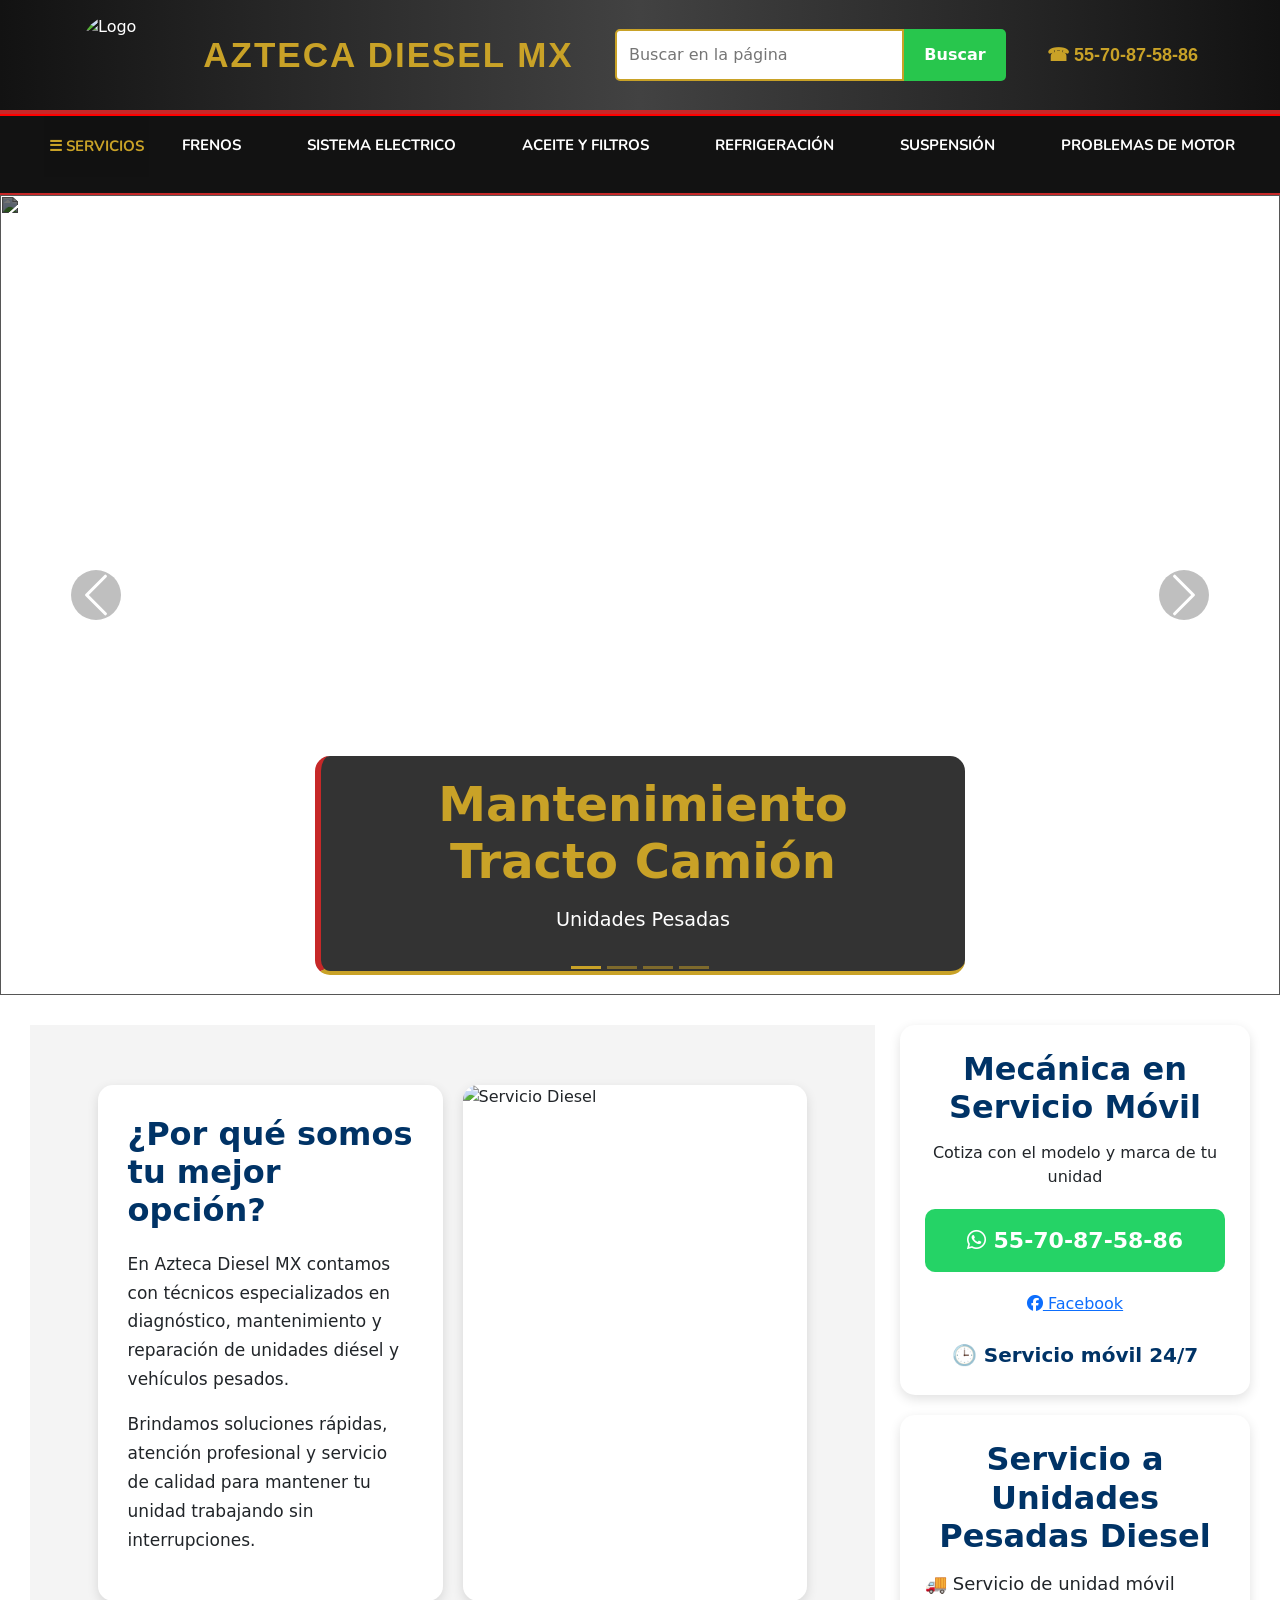
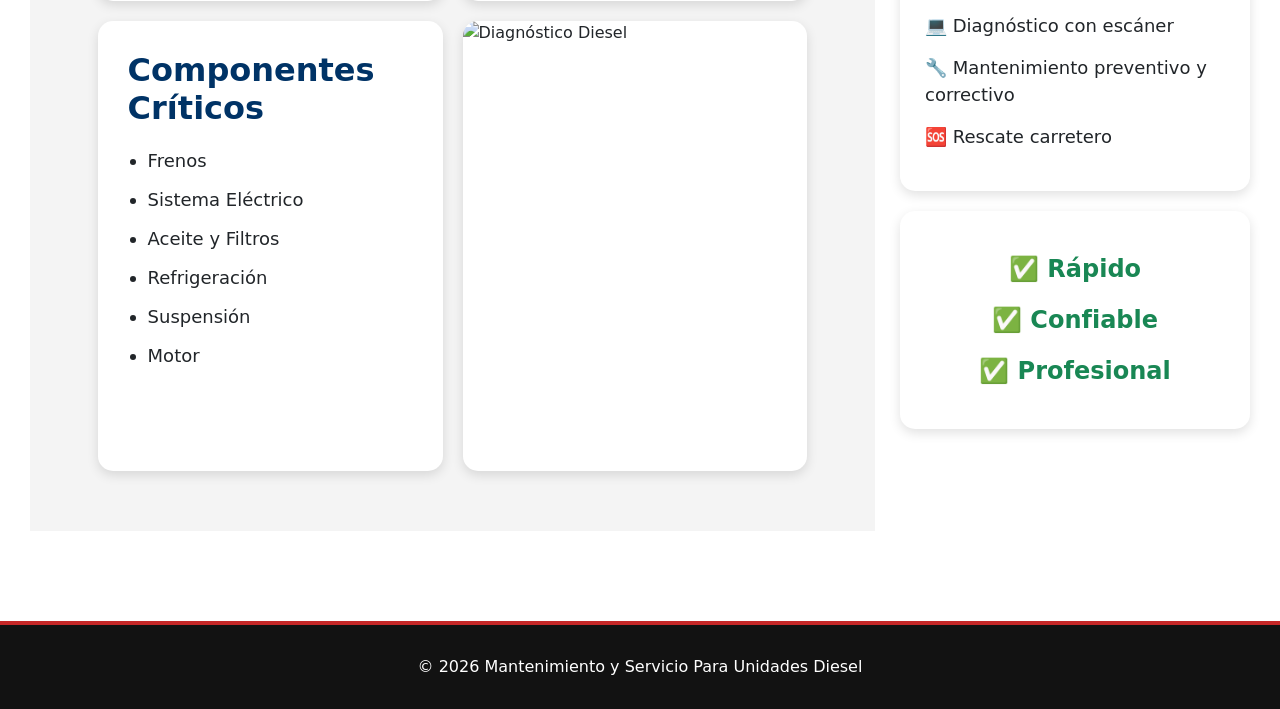
==== index.html @ 26b406de "Update index.html" ====
<!DOCTYPE html>
<html lang="es">
<head>
    <meta charset="UTF-8">
    <meta name="viewport" content="width=device-width, initial-scale=1.0">
    <title>Mantenimiento y Servicio Para Unidades Disel</title>

    <link rel="stylesheet" href="style.css">
    <link rel="preconnect" href="https://fonts.googleapis.com">
    <link rel="preconnect" href="https://fonts.gstatic.com" crossorigin>
    <link href="https://fonts.googleapis.com/css2?family=Google+Sans+Flex:opsz,wght@8..144,100..1000&display=swap" rel="stylesheet">
    <link rel="preconnect" href="https://fonts.googleapis.com">
    
    <link rel="preconnect" href="https://fonts.googleapis.com">
    <link rel="preconnect" href="https://fonts.gstatic.com" crossorigin>
    <link href="https://fonts.googleapis.com/css2?family=Cabin:wght@400;500;600;700&display=swap" rel="stylesheet">


<link rel="stylesheet" href="https://cdnjs.cloudflare.com/ajax/libs/font-awesome/6.5.1/css/all.min.css">
<link rel="preconnect" href="https://fonts.gstatic.com" crossorigin>
<link href="https://fonts.googleapis.com/css2?family=Nunito:wght@200;300;400;600;700;800&display=swap" rel="stylesheet">
<link rel="stylesheet" href="https://cdnjs.cloudflare.com/ajax/libs/font-awesome/6.5.1/css/all.min.css"> 
<link href="https://cdn.jsdelivr.net/npm/bootstrap@5.3.3/dist/css/bootstrap.min.css"
          rel="stylesheet">
</head>
<script src="https://cdn.jsdelivr.net/npm/bootstrap@5.3.3/dist/js/bootstrap.bundle.min.js"></script>
<body>

    <!-- Encabezado -->
    <header class="top-bar">
        <div class="container">
             
            <img src="Imagenes/logo.png" alt="Logo" class="logo-img">  
            <div class="logo">
                <div>
                Azteca Diesel MX  
                </div>

            </div>

            <div class="search-container">
                <input type="text" id="buscar" placeholder="Buscar en la página">
                <button onclick="buscarContenido()">Buscar</button>
            </div>

            <div class="phone">
                ☎ 55-70-87-58-86
            </div>

        </div>
    </header>

    <!-- Menú -->
    <nav class="menu">

        <ul>
            <div class="menu-toggle" onclick="toggleMenu()">
                 ☰ SERVICIOS
            </div>
            <li><a href="frenos.html">Frenos</a></li>
            <li><a href="electrico.html">Sistema Electrico</a></li>
            <li><a href="aceite.html">Aceite y filtros</a></li>
            <li><a href="refrigeracion.html">Refrigeración</a></li>
            <li><a href="suspension.html">Suspensión</a></li>
            <li><a href="motor.html">Problemas de Motor</a></li>
        </ul>
    </nav>
    
      <!--Barra lateral-->
<div id="menuLateral" class="menu-lateral">

    <button class="submenu-btn">🔧 SERVICIOS</button>
    <div class="submenu">
        <a href="#">Cambio de bujías</a>
        <a href="#">Calibración de llantas</a>
        <a href="#">Escaneo y borrado de testigos</a>
        <a href="#">Filtro de aceite</a>
        <a href="#">Lavado y calibración del cuerpo de aceleración</a>
        <a href="#">Filtro de gasolina</a>
        <a href="#">Cambio de aceite de calidad</a>
    </div>

    <button class="submenu-btn">🛠 PREVENTIVO</button>
    <div class="submenu">
        <a href="#">Cambio de aceite y filtros</a>
        <a href="#">Revisión completa 360°</a>
        <a href="#">Niveles de fluidos</a>
        <a href="#">Engrasado de camión</a>
    </div>

  <button class="submenu-btn">🚚 CORRECTIVO</button>

<div class="submenu">

    <a href="#">Cambio de balatas</a>
    <a href="#">Cambio de amortiguadores</a>
    <a href="#">Fugas de aire</a>
    <a href="#">Diagnósticos</a>
    <a href="#">Suspensión</a>
    <a href="#">Problemas de motor</a>

    <button class="subsubmenu-btn">
        ⚙ CAMBIO DE COMPONENTES ▼
    </button>

    <div class="subsubmenu">

        <a href="#">Sensores</a>
        <a href="#">Bandas</a>
        <a href="#">Alternador</a>
        <a href="#">Baterías</a>
        <a href="#">Válvulas</a>
        <a href="#">Pase de corriente</a>
        <a href="#">Cambio de masas</a>
        <a href="#">Cambio de valeros</a>
        <a href="#">Poleas</a>

    </div>

</div>


    <button class="submenu-btn">🔍 INSPECCIONES</button>
    <div class="submenu">
        <a href="#">Inspección de clutch</a>
        <a href="#">Inspección de aire acondicionado</a>
        <a href="#">Fugas de anticongelante</a>
        <a href="#">Fugas de aceite</a>
        <a href="#">Bombas y poleas</a>
        <a href="#">Soportes de motor</a>
        <a href="#">Suspensión</a>
        <a href="#">Batería</a>
        <a href="#">Sensores</a>
        <a href="#">Alternador</a>
        <a href="#">Balatas y discos</a>
    </div>

</div>
    <!-- Banner Slider -->

<section class="hero-slider">

    <div id="bannerSlider" class="carousel slide carousel-fade" data-bs-ride="carousel">

        <!-- Indicadores -->
        <div class="carousel-indicators">

            <button type="button" data-bs-target="#bannerSlider"
                    data-bs-slide-to="0" class="active"></button>

            <button type="button" data-bs-target="#bannerSlider"
                    data-bs-slide-to="1"></button>

            <button type="button" data-bs-target="#bannerSlider"
                    data-bs-slide-to="2"></button>

            <button type="button" data-bs-target="#bannerSlider"
                    data-bs-slide-to="3"></button>

        </div>

        <div class="carousel-inner">

             <div class="carousel-item active">

                <img src="Imagenes/logo2.jpeg" class="banner-img">


                <div class="carousel-caption hero-content">

                    <h1>Mantenimiento Tracto Camión</h1>

                    <p>
                       Unidades Pesadas
                    </p>

                </div>

            </div>

            <!-- Imagen 1 -->

            <div class="carousel-item ">

                <img src="Imagenes/junta.jpeg" class="banner-img">

                <div class="carousel-caption hero-content">

                    <h1>Mantenimiento Diesel Profesional</h1>

                    <p>
                        Especialistas en tractocamiones y unidades de carga pesada.
                    </p>

                </div>

            </div>

            <!-- Imagen 2 -->

            <div class="carousel-item">

                <img src="Imagenes/marcas.jpeg" class="banner-img">

                <div class="carousel-caption hero-content">

                    <h1>Nuestros Servicios</h1>

                    <p>
                        Ayuda a cliente.
                    </p>

                </div>

            </div>

            <!-- Imagen 3 -->

            <div class="carousel-item">

                <img src="Imagenes/deslizante3.jpeg" class="banner-img">

                <div class="carousel-caption hero-content">

                    <h1>Servicio en Campo</h1>

                    <p>
                        Atención rápida donde se encuentre tu unidad.
                    </p>

                </div>

            </div>

        </div>

        <!-- Flecha Izquierda -->

        <button class="carousel-control-prev"
                type="button"
                data-bs-target="#bannerSlider"
                data-bs-slide="prev">

            <span class="carousel-control-prev-icon"></span>

        </button>

        <!-- Flecha Derecha -->

        <button class="carousel-control-next"
                type="button"
                data-bs-target="#bannerSlider"
                data-bs-slide="next">

            <span class="carousel-control-next-icon"></span>

        </button>

    </div>

</section>



    <!-- Información Principal -->
<section class="main-content">

    <!-- Contenido principal -->
    <section class="info-section">

        <div class="info-grid">

            <div class="info-card">

                <h2>¿Por qué somos tu mejor opción?</h2>

                <p>
                    En Azteca Diesel MX contamos con técnicos especializados
                    en diagnóstico, mantenimiento y reparación de unidades
                    diésel y vehículos pesados.
                </p>

                <p>
                    Brindamos soluciones rápidas, atención profesional y
                    servicio de calidad para mantener tu unidad trabajando
                    sin interrupciones.
                </p>

            </div>

            <div class="info-card image-card">

                <img src="Imagenes/taller-movil.jpg"
                     alt="Servicio Diesel">

            </div>

            <div class="info-card">

                <h2>Componentes Críticos</h2>

                <ul>
                    <li>Frenos</li>
                    <li>Sistema Eléctrico</li>
                    <li>Aceite y Filtros</li>
                    <li>Refrigeración</li>
                    <li>Suspensión</li>
                    <li>Motor</li>
                </ul>

            </div>

            <div class="info-card image-card">

                <img src="Imagenes/diagnostico.jpg"
                     alt="Diagnóstico Diesel">

            </div>

        </div>

    </section>

    <!-- Barra lateral -->
    <aside class="sidebar-home">

        <div class="contacto-box">

            <h2>Mecánica en Servicio Móvil</h2>

            <p>Cotiza con el modelo y marca de tu unidad</p>

            <a href="https://wa.me/525570875886" class="btn-whatsapp" target="_blank">
                    <i class="fab fa-whatsapp"></i>
                    55-70-87-58-86

            </a>

            <div class="redes-sociales">
                <a href="https://www.facebook.com/profile.php?id=61580782916960" target="_blank">
                    <i class="fab fa-facebook"></i> Facebook <br><br>
                </a>
            </div>
            
            <div class="servicio24">
                🕒 Servicio móvil 24/7
            </div>

        </div>

        <div class="servicios-box">

            <h2>Servicio a Unidades Pesadas Diesel</h2>

            <ul>
                <li>🚚 Servicio de unidad móvil</li>
                <li>💻 Diagnóstico con escáner</li>
                <li>🔧 Mantenimiento preventivo y correctivo</li>
                <li>🆘 Rescate carretero</li>
            </ul>

        </div>

        <div class="ventajas-box">

            <p>✅ Rápido</p>
            <p>✅ Confiable</p>
            <p>✅ Profesional</p>

        </div>

    </aside>

</section>



   

    <footer>
        © 2026 Mantenimiento y Servicio Para Unidades Diesel
    </footer>
<!--Menu lateral-->
    <script>
const botones = document.querySelectorAll(".submenu-btn");

botones.forEach(boton => {
    boton.addEventListener("click", () => {
        const submenu = boton.nextElementSibling;

        if(submenu.style.display === "block"){
            submenu.style.display = "none";
        }else{
            submenu.style.display = "block";
        }
    });
});
</script>

<script>
function toggleMenu() {
    document.getElementById("menuLateral").classList.toggle("activo");
}
</script>

<script>

document.querySelectorAll('.subsubmenu-btn').forEach(btn => {

    btn.addEventListener('click', () => {

        btn.nextElementSibling.classList.toggle('activo');

    });

});

</script>
    
<!--Boton de busqueda-->
<script>
function buscarContenido() {
    let texto = document.getElementById("buscar").value.toLowerCase().trim();

    if (texto === "") return;

    let elementos = document.querySelectorAll(
        "h1, h2, h3, h4, h5, h6, p, span, li, a"
    );

    // Quitar resaltados anteriores
    elementos.forEach(el => {
        el.classList.remove("resultado-busqueda");
    });

    let encontrado = false;

    elementos.forEach(el => {
        if (!encontrado &&
            el.textContent.toLowerCase().includes(texto)) {

            el.classList.add("resultado-busqueda");

            el.scrollIntoView({
                behavior: "smooth",
                block: "center"
            });

            encontrado = true;
        }
    });

    if (!encontrado) {
        alert("No se encontraron resultados.");
    }
}
</script>
</body>
</html>
---- style.css ----
*{
    margin:0;
    padding:0;
    box-sizing:border-box;
}

body{
    background:#f4f4f4;
}

/* HEADER */

.top-bar{
    background:linear-gradient(
        90deg,
        #121212,
        #424242,
        #121212
    );

    color:white;
    padding:15px 0;
    border-bottom:4px solid #C62828;
}

.top-bar .container{
    width:90%;
    margin:auto;
    display:flex;
    justify-content:space-between;
    align-items:center;


}


.logo{
    display: flex;
    align-items: center;
    
    font-family: 'Google Sans Flex', sans-serif;
    font-size:35px;
    font-weight:bold;
    color:#C9A227;
    text-transform:uppercase;
    letter-spacing:2px;
}

.logo-img{
    width: 80px;
    height: 80px;
    border-radius: 40%;
    transition: transform 0.8s ease;

}
.logo-img:hover{
    transform: rotate(360deg);
}


.search-container{
    display:flex;
    width:35%;
}

.resultado-busqueda{
    background-color: yellow !important;
    padding: 2px;
    border-radius: 3px;
}


.search-container input{
    flex:1;
    padding:12px;
    border:2px solid #C9A227;
    border-radius:5px 0 0 5px;
    outline:none;
}

.search-container button{
    padding:12px 20px;
    border:none;
    background:#28c64d;
    color:white;
    cursor:pointer;
    font-weight:bold;
    border-radius:0 5px 5px 0;
    transition:.3s;
}

.search-container button:hover{
    background:#1B5E20;
}

.phone{
    font-weight:bold;
    color:#C9A227;

    font-family: 'Google Sans Flex', sans-serif;
    font-size:18px;
}
.btn-facebook{
    background-color: #1877F2;
    color: white;
    text-decoration: none;
    padding: 10px 20px;
    border-radius: 5px;
    font-weight: bold;
}

.btn-facebook:hover{
    background-color: #166FE5;
}

.redes-sociales{
    display: flex;
    justify-content: center;
    margin-top: 20px;
}

/* MENÚ */

.menu{
    background:#121212;
    border-top:2px solid #ff0000;
    border-bottom:2px solid #C62828;

    font-family: 'Nunito', sans-serif;
    font-size: 15px;
    font-weight: bold;
}

.menu ul{
    display:flex;
    justify-content:center;
    list-style:none;
}

.menu li{
    margin:0 15px;
}

.menu a{
    color:white;
    text-decoration:none;
    display:block;
    padding:18px;
    font-weight:bold;
    text-transform:uppercase;
    transition:.3s;
}

.menu a:hover{
    background:#C62828;
    color:white;
}



/* BANNER */

.hero{
    height:600px;

    background:
    linear-gradient(
        rgba(0,0,0,.70),
        rgba(0,0,0,.70)
    ),
    url('Imagenes/deslizante2.jpeg');

    background-size:cover;
    background-position:center;

    display:flex;
    align-items:center;
}

/* ==========================
   BANNER SLIDER
========================== */

.hero-slider{
    position:relative;
}

.banner-img{
    width:100%;
    height:600px;
    object-fit:cover;
    filter:brightness(45%);
}

.hero-content{

    background:rgba(0,0,0,.80);

    border-left:6px solid #C62828;
    border-bottom:4px solid #C9A227;

    padding:35px;

    border-radius:15px;

    max-width:650px;

    margin:auto;
}

.hero-content h1{
    color:#C9A227;
    font-size:3rem;
    font-weight:bold;
}

.hero-content p{
    color:white;
    font-size:1.2rem;
    margin-top:15px;
}

.carousel-caption{
    bottom:20%;
}

.carousel-control-prev-icon,
.carousel-control-next-icon{

    background-color:rgba(0,0,0,.5);

    padding:25px;

    border-radius:50%;
}

.carousel-indicators button{
    background-color:#C9A227 !important;
}

@media(max-width:768px){

    .banner-img{
        height:400px;
    }

    .hero-content{
        padding:20px;
    }

    .hero-content h1{
        font-size:2rem;
    }

    .hero-content p{
        font-size:1rem;
    }

}

.carousel-item img{
    height:800px;
    object-fit:cover;
}
/* SECCIONES */

.categories,
.products{
    width:90%;
    margin:60px auto;
}

.categories h2,
.products h2{
    text-align:center;
    margin-bottom:40px;
    color:#C62828;
    font-size:2.2rem;
    text-transform:uppercase;
    letter-spacing:2px;
}

.cards{
    display:flex;
    gap:25px;
    justify-content:center;
    flex-wrap:wrap;
}

.card{
    background:white;
    width:300px;

    border-radius:15px;

    overflow:hidden;

    border-top:5px solid #C62828;

    box-shadow:0 5px 20px rgba(0,0,0,.20);

    text-align:center;

    transition:.3s;
}

.card:hover{
    transform:translateY(-10px);
    border-top:5px solid #1B5E20;
}

.card img{
    width:100%;
    height:220px;
    object-fit:cover;
}

.card h3{
    margin:20px 0;
    color:#C62828;
    font-weight:bold;
}

.card p{
    color:#424242;
    font-size:18px;
    font-weight:bold;
    padding:0 15px;
}

.card button{
    margin:20px;
    padding:12px 25px;
    border:none;
    background:#C62828;
    color:white;
    font-weight:bold;
    border-radius:5px;
    cursor:pointer;
    transition:.3s;
}

.card button:hover{
    background:#1B5E20;
}

/* FOOTER */

footer{
    background:#121212;
    color:white;
    text-align:center;
    padding:30px;
    margin-top:60px;
    border-top:4px solid #C62828;
}

/* RESPONSIVE */

@media(max-width:768px){

    .top-bar .container{
        flex-direction:column;
        gap:15px;
    }

    .search-container{
        width:100%;
    }

    .menu ul{
        flex-direction:column;
        text-align:center;
    }

    .hero{
        height:400px;
    }

    .hero-content{
        margin:20px;
        padding:25px;
    }

    .hero-content h1{
        font-size:2rem;
    }

    .card{
        width:100%;
    }
}
/* NUEVA SECCIÓN */

.info-section{
    padding: 60px 8%;
    background: #f4f4f4;
}

.info-grid{
    display: grid;
    grid-template-columns: 1fr 1fr;
    gap: 25px;
}

.info-card{
    background: #fff;
    border-radius: 15px;
    padding: 30px;
    min-height: 320px;
    box-shadow: 0 4px 12px rgba(0,0,0,.12);
}

.info-card h2{
    color: #003366;
    margin-bottom: 20px;
    font-weight: bold;
}

.info-card p{
    font-size: 17px;
    line-height: 1.7;
}

.info-card ul{
    padding-left: 20px;
}

.info-card li{
    font-size: 18px;
    margin-bottom: 12px;
}

.image-card{
    padding: 0;
    overflow: hidden;
}

.image-card img{
    width: 100%;
    height: 100%;
    object-fit: cover;
    display: block;
}

@media(max-width:768px){

    .info-grid{
        grid-template-columns: 1fr;
    }

}
.sidebar-home{
    width:350px;
    flex-shrink:0;
}

.contacto-box,
.servicios-box,
.ventajas-box{
    background: #fff;
    border-radius: 15px;
    padding: 25px;
    margin-bottom: 20px;
    box-shadow: 0 4px 10px rgba(0,0,0,.15);
}

.contacto-box h2,
.servicios-box h2{
    color: #002f6c;
    text-align: center;
    font-weight: bold;
    margin-bottom: 15px;
}

.contacto-box p{
    text-align: center;
}

.btn-whatsapp{
    display: block;
    background: #25D366;
    color: white;
    text-decoration: none;
    text-align: center;
    font-size: 24px;
    font-weight: bold;
    padding: 15px;
    border-radius: 10px;
    margin: 20px 0;
}

.btn-whatsapp:hover{
    background: #1ebd5a;
    color: white;
}

.servicio24{
    text-align: center;
    font-size: 20px;
    font-weight: bold;
    color: #002f6c;
}

.servicios-box ul{
    list-style: none;
    padding: 0;
}

.servicios-box li{
    margin-bottom: 15px;
    font-size: 18px;
}

.ventajas-box{
    text-align: center;
}

.ventajas-box p{
    font-size: 24px;
    font-weight: bold;
    color: #198754;
    margin: 15px 0;
}
/* CONTENEDOR GENERAL */

.main-content{
    display:grid;
    grid-template-columns: 1fr 350px;
    gap:25px;
    padding:30px;
}

.info-section{
    width:100%;
}

.sidebar-home{
    width:100%;
}

/* INFORMACIÓN */

.info-section{
    flex:3;
}

.info-grid{
    display:grid;
    grid-template-columns:repeat(2,1fr);
    gap:20px;
}

/* BARRA LATERAL */

.sidebar-home{
    flex:1;
    min-width:320px;
}

/* CAJAS */

.contacto-box,
.servicios-box,
.ventajas-box{
    background:#fff;
    border-radius:15px;
    padding:25px;
    margin-bottom:20px;
    box-shadow:0 4px 12px rgba(0,0,0,.12);
}

.contacto-box h2,
.servicios-box h2{
    text-align:center;
    color:#003366;
    font-weight:bold;
}

.contacto-box p{
    text-align:center;
}

/* BOTÓN WHATSAPP */

.btn-whatsapp{
    display:block;
    background:#25D366;
    color:white;
    text-decoration:none;
    text-align:center;
    padding:15px;
    margin:20px 0;
    border-radius:10px;
    font-size:22px;
    font-weight:bold;
}

.btn-whatsapp:hover{
    color:white;
}

.servicio24{
    text-align:center;
    font-weight:bold;
    color:#003366;
}

/* LISTA */

.servicios-box ul{
    list-style:none;
    padding:0;
}

.servicios-box li{
    margin-bottom:15px;
}

/* VENTAJAS */

.ventajas-box{
    text-align:center;
}

.ventajas-box p{
    color:#198754;
    font-size:24px;
    font-weight:bold;
}

/* RESPONSIVE */

@media(max-width:992px){

    .main-content{
        flex-direction:column;
    }

    .info-grid{
        grid-template-columns:1fr;
    }

    .sidebar-home{
        width:100%;
    }

}
.info-card{
    min-height:450px;
}
.menu-toggle{
    display: inline-block;
    background: #111;
    color: #C9A227;
    font-size: 15px;
    font-weight: bold;
    padding: 19px 5px;
    cursor: pointer;
    transition: 0.3s;
    margin: 0px;
}

.menu-lateral{
    
    position: fixed;
    top: 200px; /* ajusta según la altura de tu encabezado */
    left: -850px; /* oculto fuera de pantalla */

    width: 80%;
    max-width: 800px;
    height: 35vh;

    background: #111;
    border-radius: 0 15px 15px 0;
    overflow-y: auto;
    overflow-x: hidden;
    box-shadow: 0 5px 15px rgba(0,0,0,.3);

    transition: left 0.4s ease;
    z-index: 9999;
    
}

.menu-lateral a{
   display:block; 
   color:white; 
   text-decoration:none; 
   padding:15px 25px; 
   border-bottom:1px 
   solid #333; 
   font-weight:bold;
}

.menu-lateral a:hover{
    background:#C9A227;
    color:#111;
}

.menu-lateral.activo{
    left: auto;
    
}

.submenu-btn{
    width: 100%;
    background: #111;
    color: white;
    border: none;
    padding: 15px;
    font-size: 20px;
    font-weight: bold;
    text-align: left;
    cursor: pointer;
    border-bottom: 1px solid #333;

    font-family: 'Cabin', sans-serif;
    font-size: 15px;
}

.submenu-btn:hover{
    background:#C9A227;
    color:#111;
}

.submenu{
    display:none;
    background:#222;
    font-family: 'Cabin', sans-serif;
    font-size: 15px;
}

.submenu a{
    display: block;
    padding: 12px 40px;
    color: white;
    text-decoration: none;
}
.subsubmenu-btn{
    width:100%;
    background:#222;
    color:#C9A227;
    border:none;
    padding:15px 25px;
    text-align:left;
    cursor:pointer;
    font-weight:bold;
    font-size:16px;
}

.subsubmenu-btn:hover{
    background:#333;
}
.submenu a:hover{
    background:#333;
    color:#C9A227;
}

.subsubmenu{
    display:none;
    background:#1a1a1a;
}

.subsubmenu a{
    padding-left:45px;
}
.subsubmenu.activo{
    display:block;
}
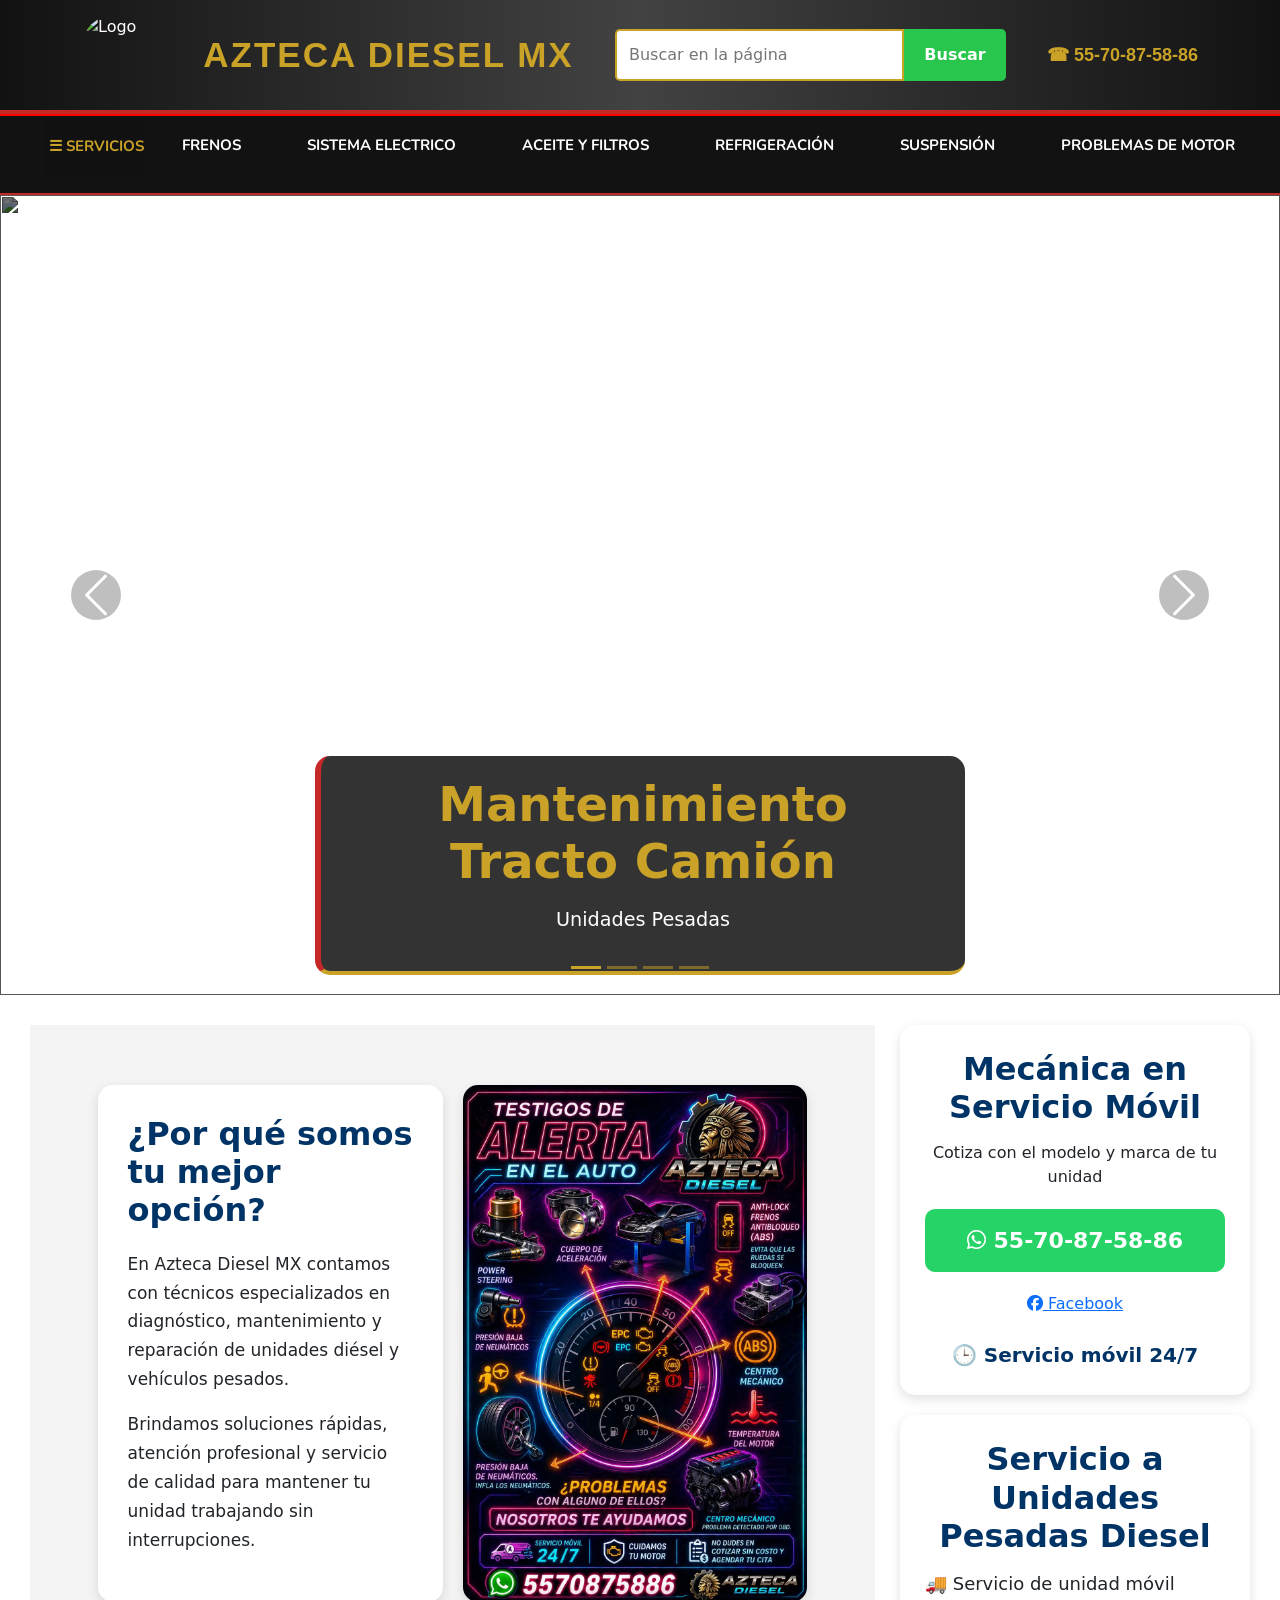
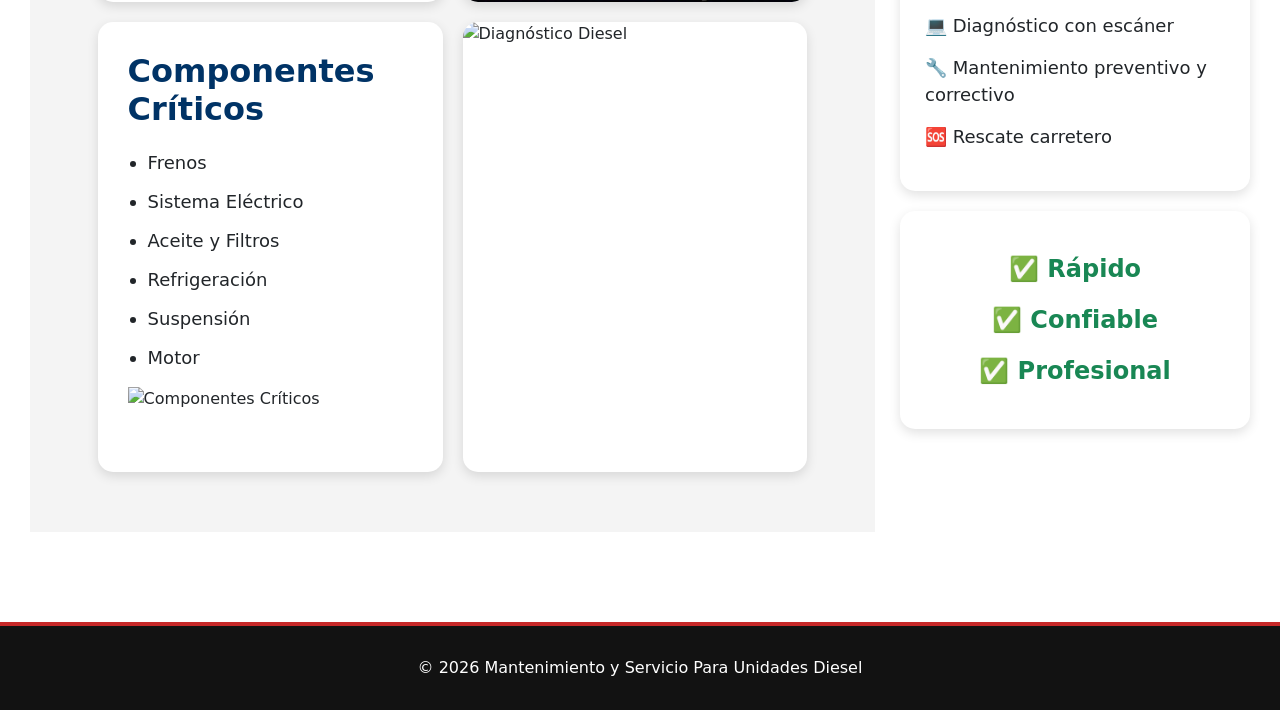
==== commit 74f680c5: "Update index.html" ====
--- a/index.html
+++ b/index.html
@@ -163,7 +163,7 @@
 
              <div class="carousel-item active">
 
-                <img src="Imagenes/logo2.jpeg" class="banner-img">
+                <img src="Imagenes/dez1.jpeg" class="banner-img">
 
 
                 <div class="carousel-caption hero-content">
@@ -207,7 +207,7 @@
                     <h1>Nuestros Servicios</h1>
 
                     <p>
-                        Ayuda a cliente.
+                        Ayuda al cliente.
                     </p>
 
                 </div>
@@ -290,7 +290,7 @@
 
             <div class="info-card image-card">
 
-                <img src="Imagenes/taller-movil.jpg"
+                <img src="Imagenes/cuadro1.jpeg"
                      alt="Servicio Diesel">
 
             </div>
@@ -307,12 +307,14 @@
                     <li>Suspensión</li>
                     <li>Motor</li>
                 </ul>
+                
+                <img src="imagenes/dez1.jpeg" alt="Componentes Críticos" class="card-img">
 
             </div>
 
             <div class="info-card image-card">
 
-                <img src="Imagenes/diagnostico.jpg"
+                <img src="Imagenes/log2.jpeg"
                      alt="Diagnóstico Diesel">
 
             </div>
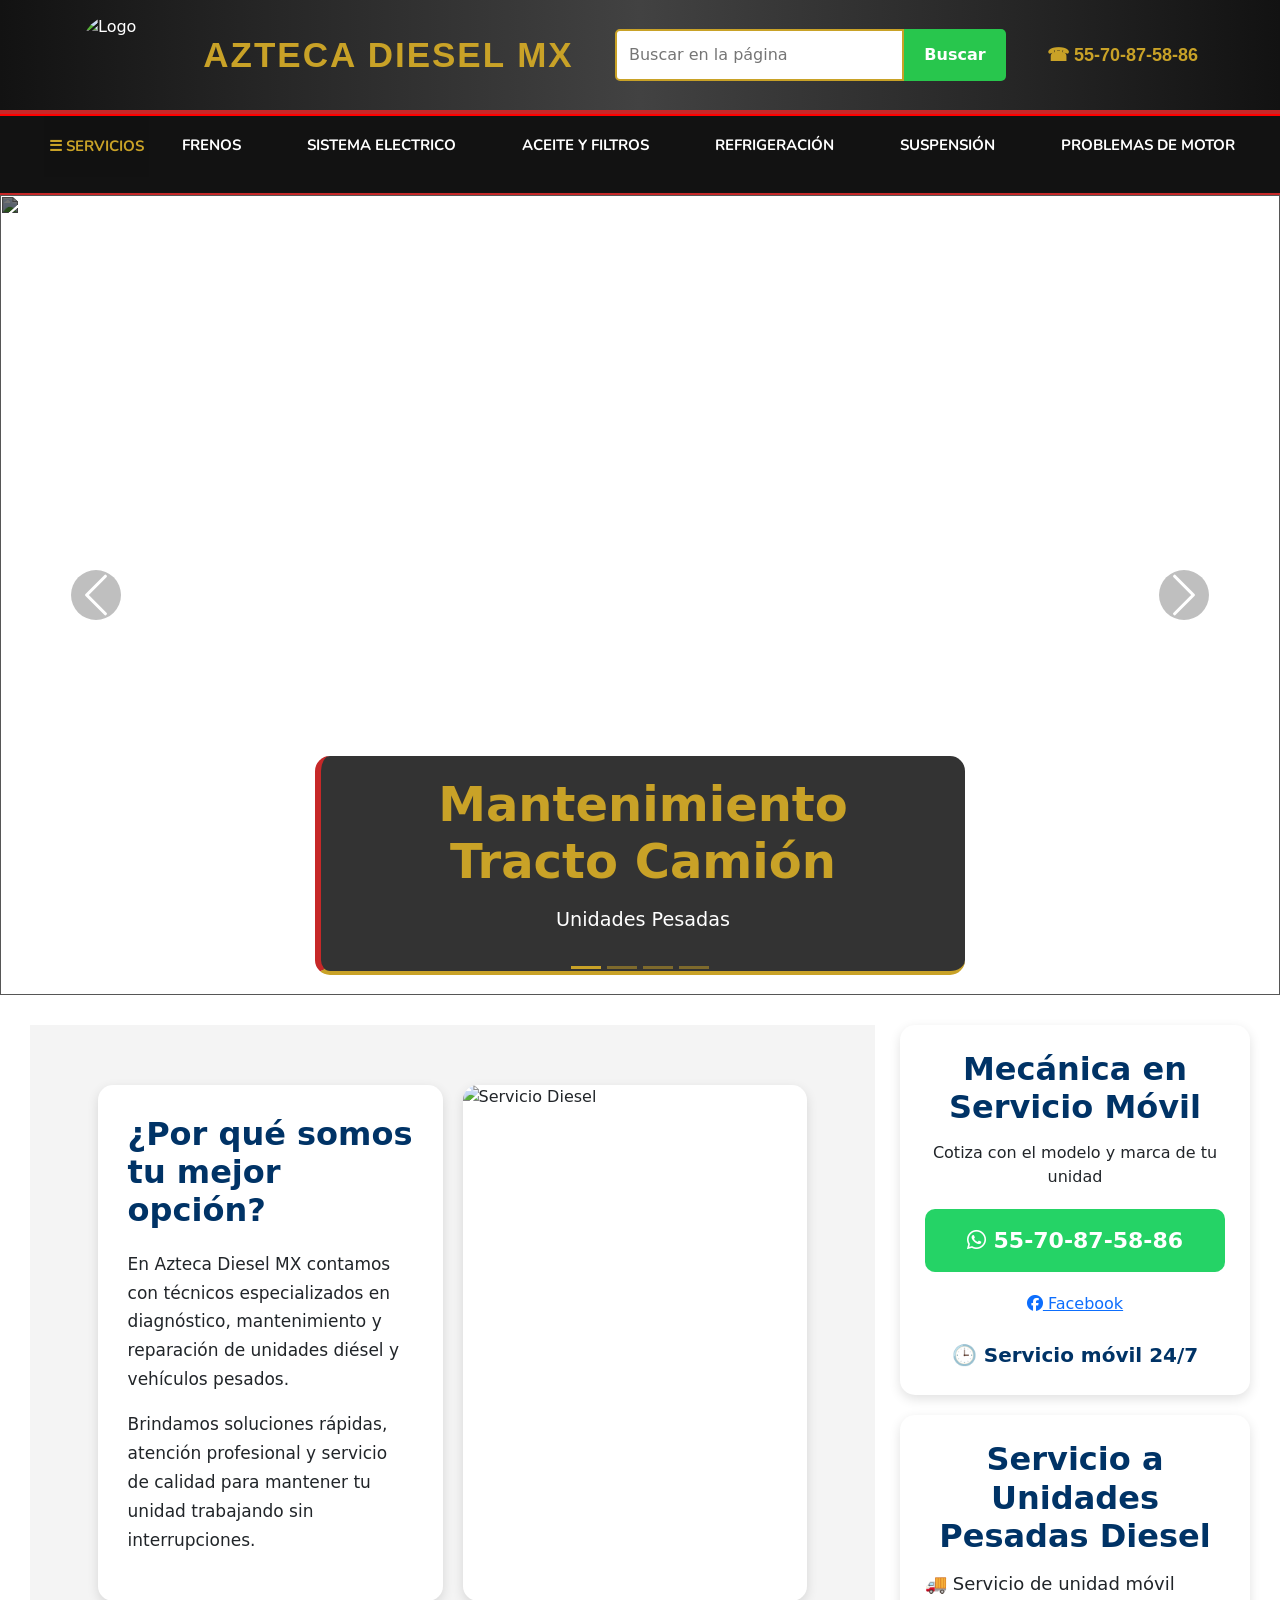
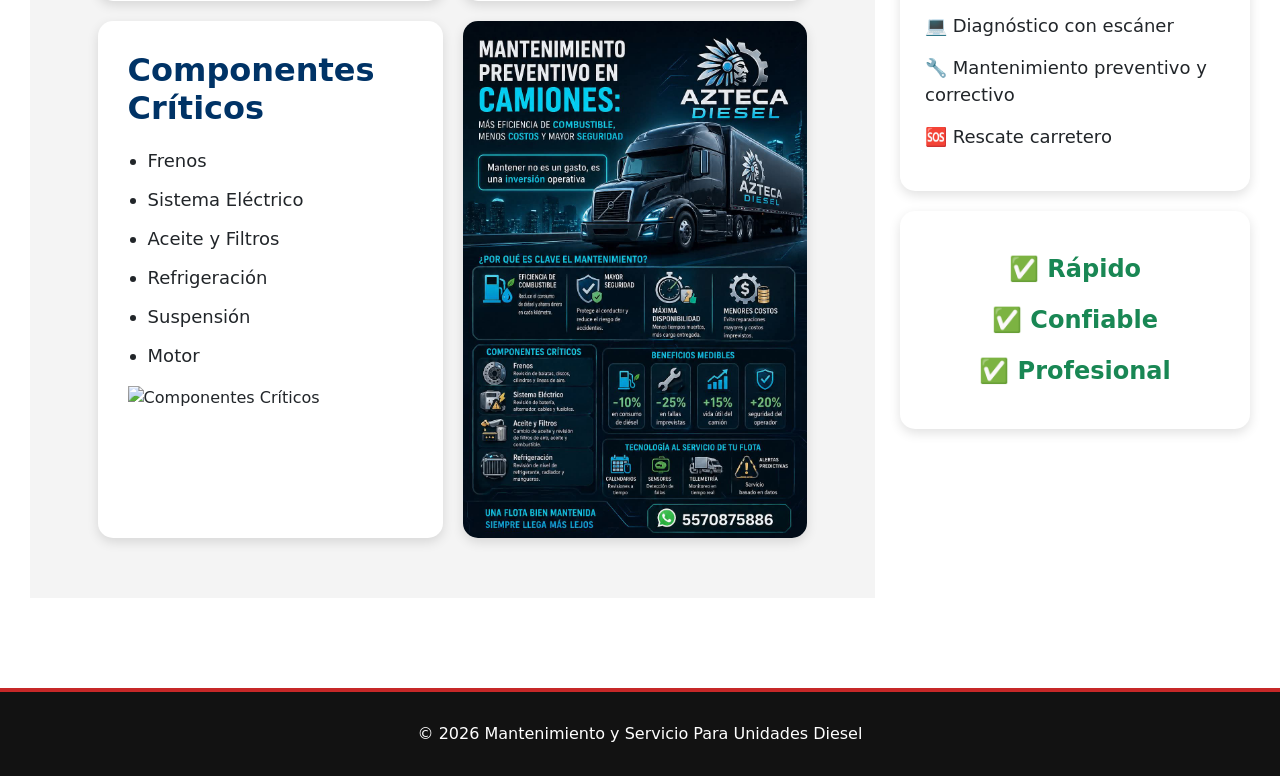
==== commit 1d302b30: "Update index.html" ====
--- a/index.html
+++ b/index.html
@@ -290,7 +290,7 @@
 
             <div class="info-card image-card">
 
-                <img src="Imagenes/cuadro1.jpeg"
+                <img src="Imagenes/log2.jpeg"
                      alt="Servicio Diesel">
 
             </div>
@@ -308,13 +308,13 @@
                     <li>Motor</li>
                 </ul>
                 
-                <img src="imagenes/dez1.jpeg" alt="Componentes Críticos" class="card-img">
+                <img src="Imagenes/deslizante4.jpeg" alt="Componentes Críticos" class="card-img">
 
             </div>
 
             <div class="info-card image-card">
 
-                <img src="Imagenes/log2.jpeg"
+                <img src="Imagenes/cuadro2.jpeg"
                      alt="Diagnóstico Diesel">
 
             </div>
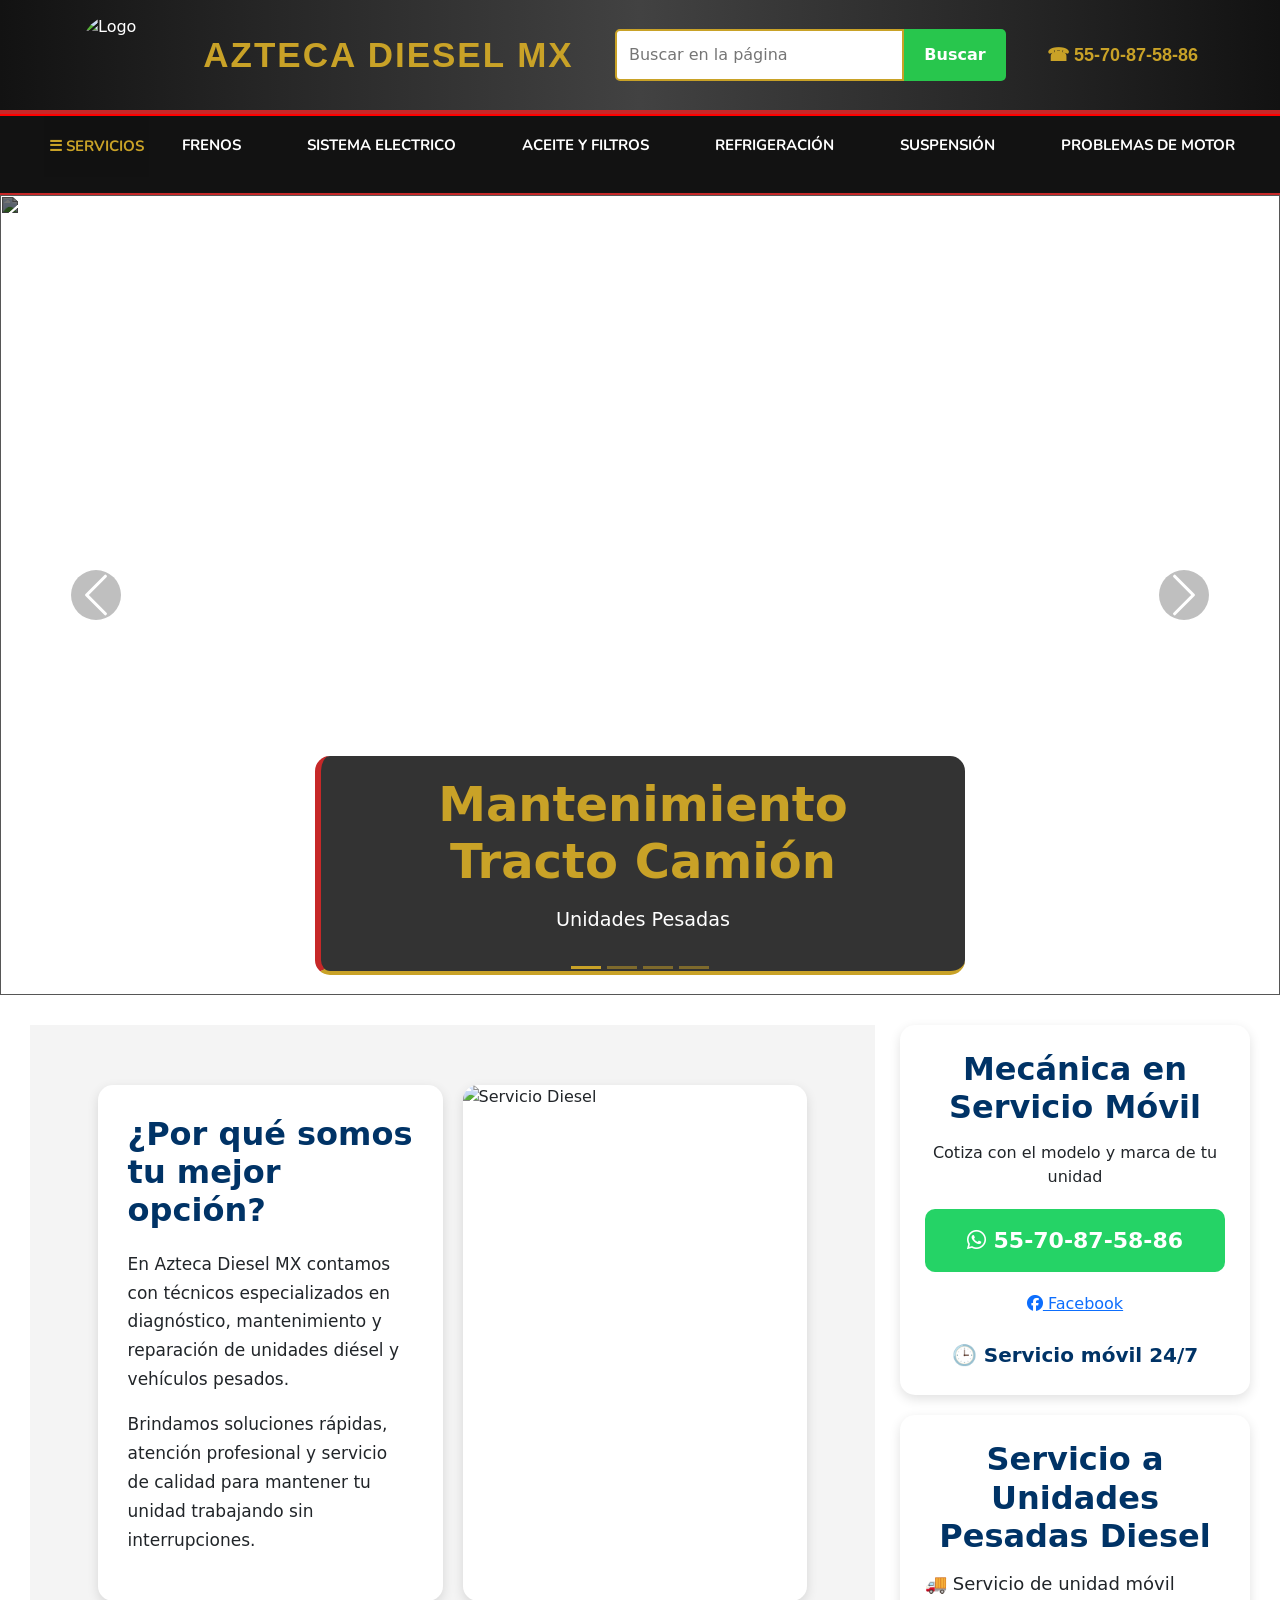
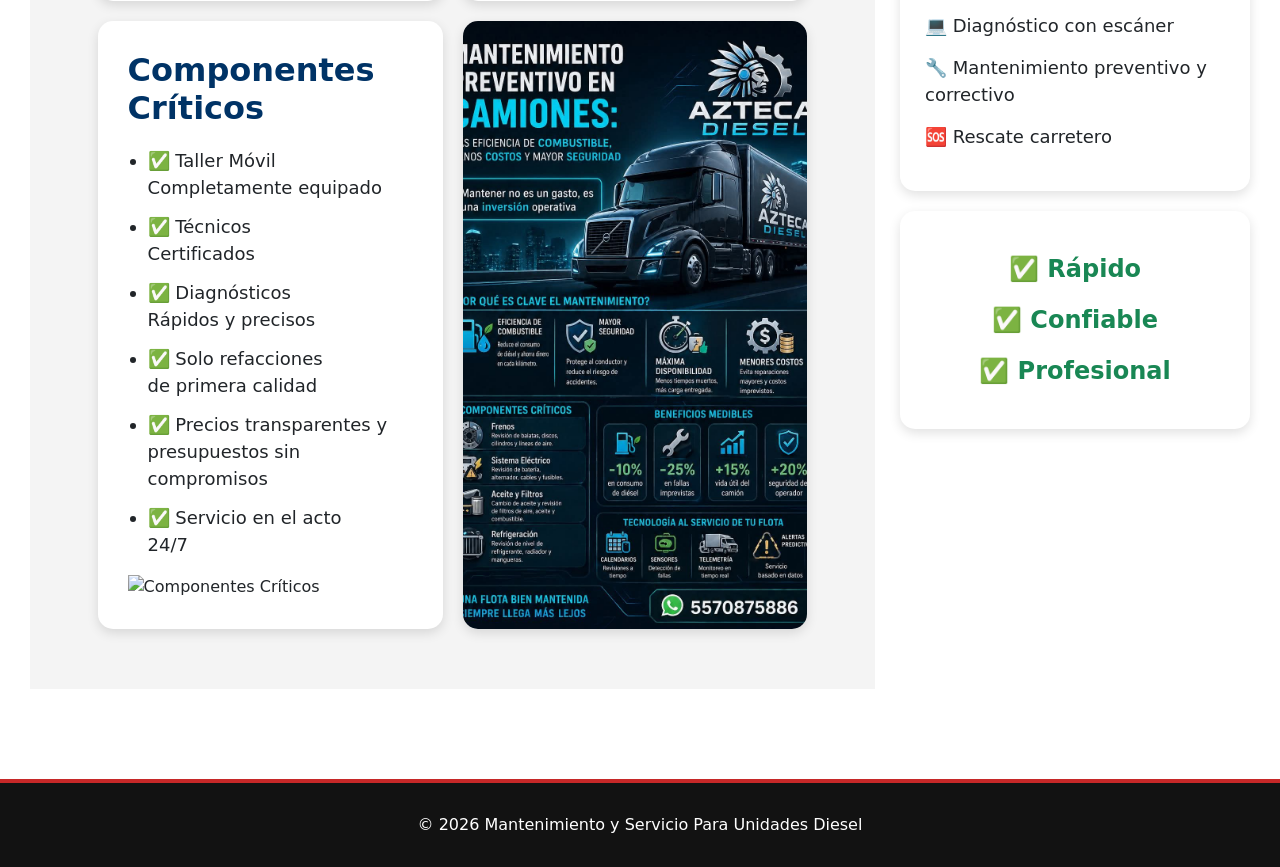
==== commit 2f9e5292: "Update index.html" ====
--- a/index.html
+++ b/index.html
@@ -300,12 +300,18 @@
                 <h2>Componentes Críticos</h2>
 
                 <ul>
-                    <li>Frenos</li>
-                    <li>Sistema Eléctrico</li>
-                    <li>Aceite y Filtros</li>
-                    <li>Refrigeración</li>
-                    <li>Suspensión</li>
-                    <li>Motor</li>
+                    <li>✅  Taller Móvil<br>
+                               Completamente equipado</li>
+                    <li>✅  Técnicos<br>
+                               Certificados</li>
+                    <li>✅  Diagnósticos<br>
+                               Rápidos y precisos</li>
+                    <li>✅  Solo refacciones<br>
+                               de primera calidad</li>
+                    <li>✅  Precios transparentes y<br>
+                               presupuestos sin compromisos</li>
+                    <li>✅  Servicio en el acto<br>
+                               24/7</li>
                 </ul>
                 
                 <img src="Imagenes/deslizante4.jpeg" alt="Componentes Críticos" class="card-img">
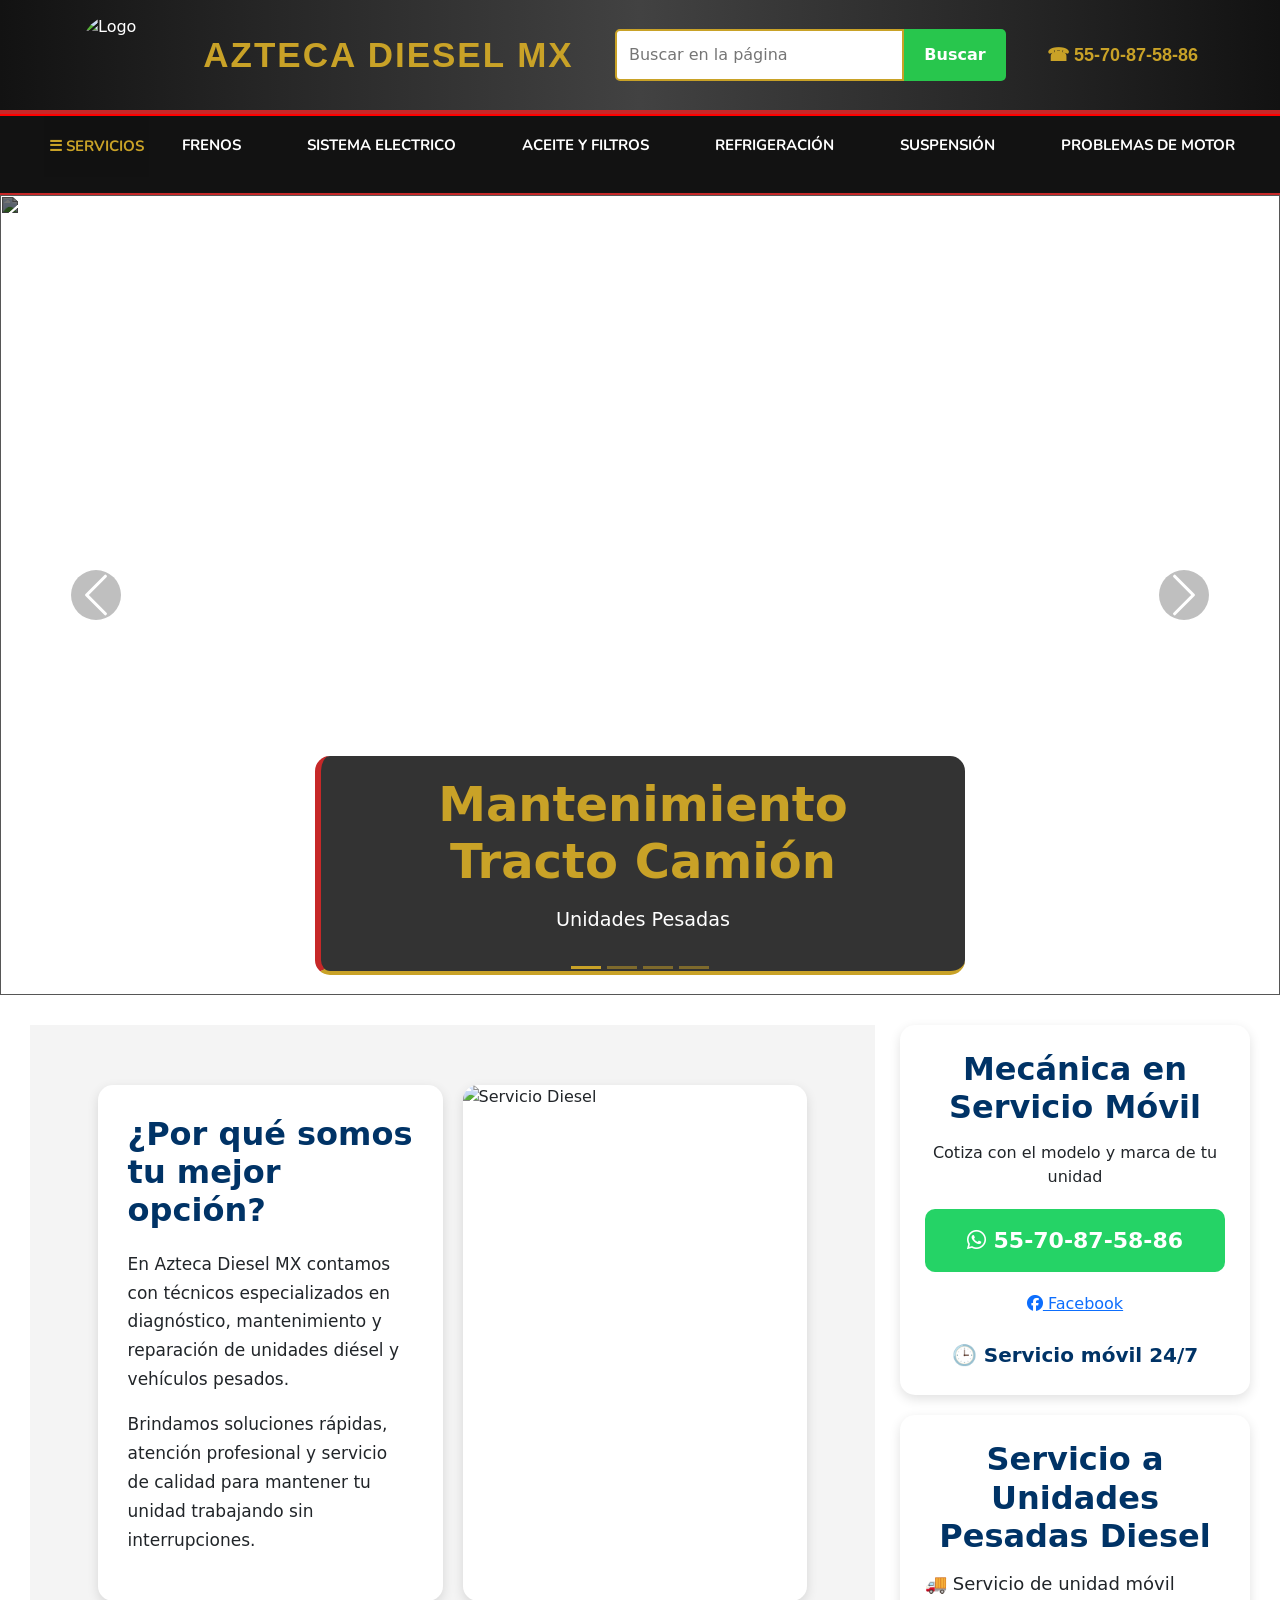
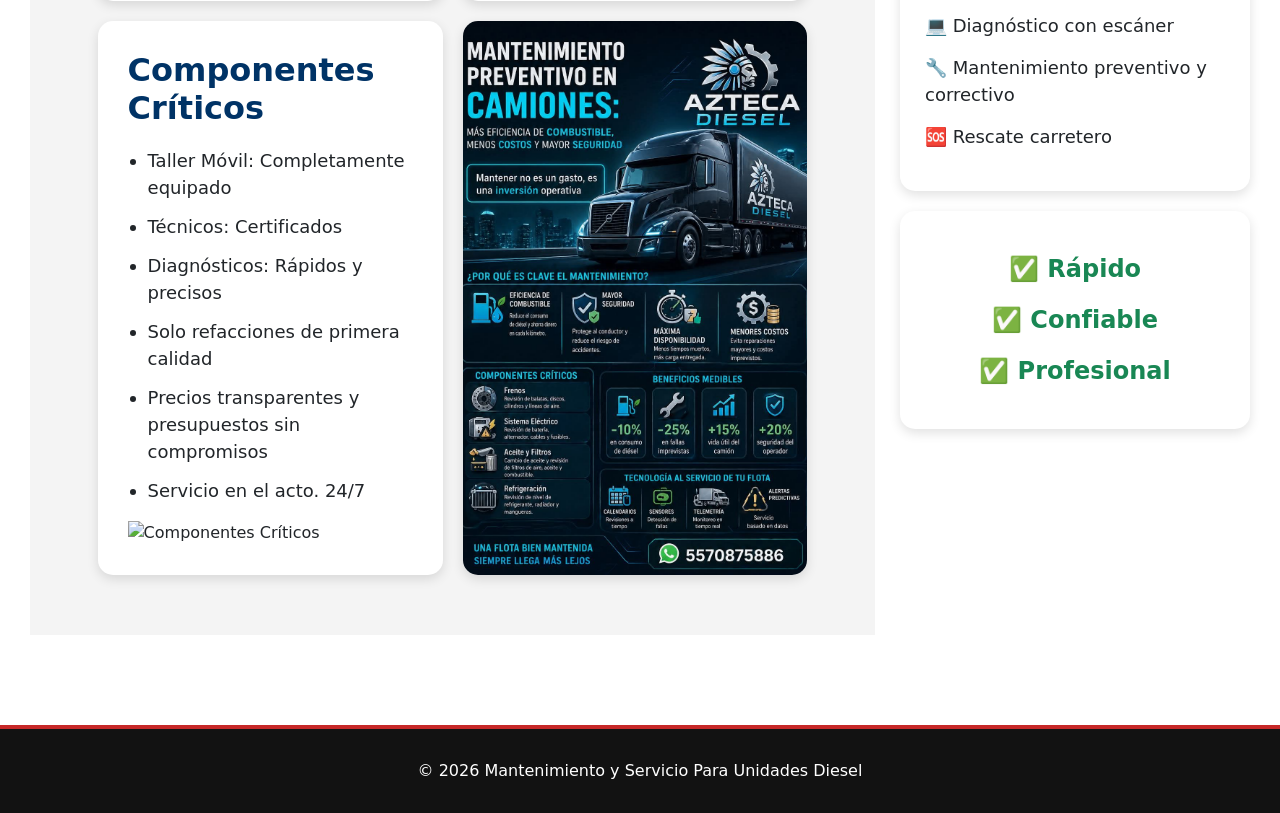
==== commit bc99bf72: "Update index.html" ====
--- a/index.html
+++ b/index.html
@@ -300,17 +300,17 @@
                 <h2>Componentes Críticos</h2>
 
                 <ul>
-                    <li>✅  Taller Móvil<br>
+                    <li>Taller Móvil:
                                Completamente equipado</li>
-                    <li>✅  Técnicos<br>
+                    <li>Técnicos:
                                Certificados</li>
-                    <li>✅  Diagnósticos<br>
+                    <li>Diagnósticos:
                                Rápidos y precisos</li>
-                    <li>✅  Solo refacciones<br>
+                    <li>Solo refacciones
                                de primera calidad</li>
-                    <li>✅  Precios transparentes y<br>
+                    <li>Precios transparentes y
                                presupuestos sin compromisos</li>
-                    <li>✅  Servicio en el acto<br>
+                    <li>Servicio en el acto. 
                                24/7</li>
                 </ul>
                 
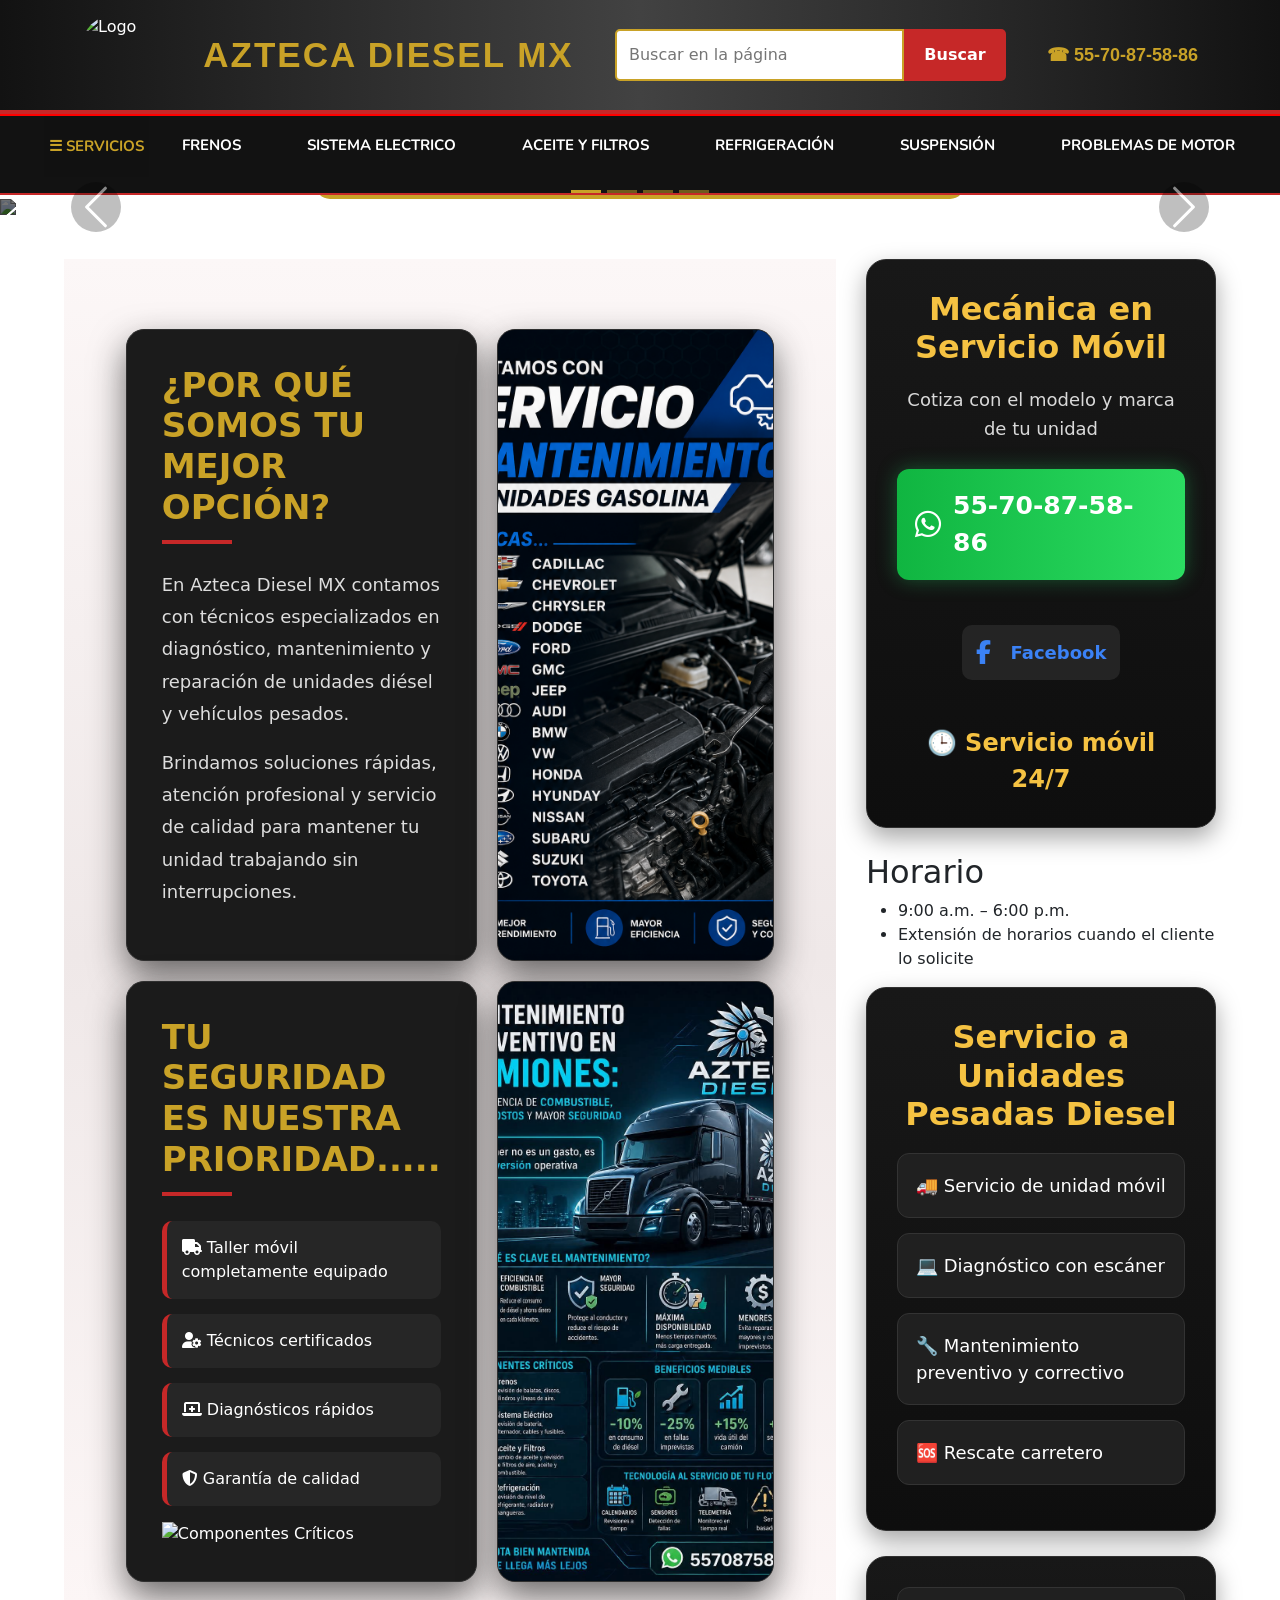
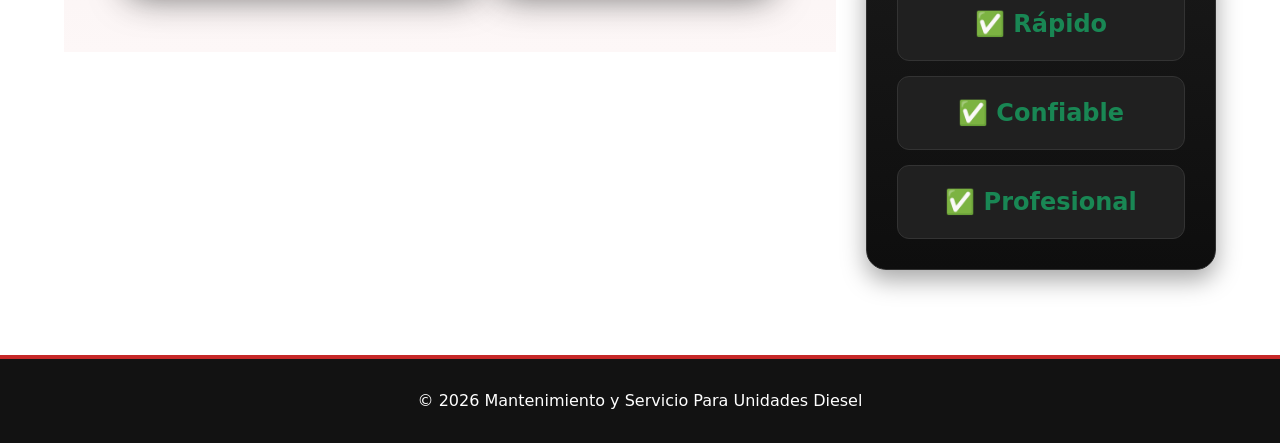
==== commit 0d956b07: "Update index.html" ====
--- a/index.html
+++ b/index.html
@@ -290,28 +290,24 @@
 
             <div class="info-card image-card">
 
-                <img src="Imagenes/log2.jpeg"
+                <img src="Imagenes/marcas.png"
                      alt="Servicio Diesel">
 
             </div>
 
             <div class="info-card">
 
-                <h2>Componentes Críticos</h2>
-
+                <h2>Tu seguridad es nuestra prioridad.....</h2>
+
+                
                 <ul>
-                    <li>Taller Móvil:
-                               Completamente equipado</li>
-                    <li>Técnicos:
-                               Certificados</li>
-                    <li>Diagnósticos:
-                               Rápidos y precisos</li>
-                    <li>Solo refacciones
-                               de primera calidad</li>
-                    <li>Precios transparentes y
-                               presupuestos sin compromisos</li>
-                    <li>Servicio en el acto. 
-                               24/7</li>
+                <li><i class="fas fa-truck"></i> Taller móvil completamente equipado</li>
+                
+                <li><i class="fas fa-user-cog"></i> Técnicos certificados</li>
+                
+                <li><i class="fas fa-laptop-medical"></i> Diagnósticos rápidos</li>
+                
+                <li><i class="fas fa-shield-alt"></i> Garantía de calidad</li>
                 </ul>
                 
                 <img src="Imagenes/deslizante4.jpeg" alt="Componentes Críticos" class="card-img">
@@ -345,14 +341,29 @@
             </a>
 
             <div class="redes-sociales">
-                <a href="https://www.facebook.com/profile.php?id=61580782916960" target="_blank">
-                    <i class="fab fa-facebook"></i> Facebook <br><br>
+                <a href="https://www.facebook.com/profile.php?id=61580782916960"
+                class="btn-facebook"
+                target="_blank">
+                    <i class="fab fa-facebook-f"></i>
+                    Facebook
                 </a>
             </div>
             
             <div class="servicio24">
                 🕒 Servicio móvil 24/7
             </div>
+
+        </div>
+        
+        <div class="horarios-box">
+
+            <h2>Horario</h2>
+
+            <ul>
+                <li>9:00 a.m. – 6:00 p.m. </li>
+                <li>Extensión de horarios cuando el cliente lo solicite</li>
+            </ul>
+            
 
         </div>
 
--- a/style.css
+++ b/style.css
@@ -69,7 +69,6 @@
     border-radius: 3px;
 }
 
-
 .search-container input{
     flex:1;
     padding:12px;
@@ -81,7 +80,7 @@
 .search-container button{
     padding:12px 20px;
     border:none;
-    background:#28c64d;
+    background:#c62828;
     color:white;
     cursor:pointer;
     font-weight:bold;
@@ -90,7 +89,7 @@
 }
 
 .search-container button:hover{
-    background:#1B5E20;
+    background:#5e1b1b;
 }
 
 .phone{
@@ -100,17 +99,31 @@
     font-family: 'Google Sans Flex', sans-serif;
     font-size:18px;
 }
+
 .btn-facebook{
-    background-color: #1877F2;
+    display: block;
+    background: #1877F2;
     color: white;
     text-decoration: none;
-    padding: 10px 20px;
-    border-radius: 5px;
+    text-align: center;
+    font-size: 24px;
     font-weight: bold;
+    padding: 15px;
+    border-radius: 10px;
+    margin: 20px 0;
+    transition: 0.3s ease;
 }
 
 .btn-facebook:hover{
-    background-color: #166FE5;
+    background: #166FE5;
+    color: white;
+    transform: translateY(-2px);
+    box-shadow: 0 5px 15px rgba(24,119,242,.4);
+}
+
+.btn-facebook i{
+    margin-right: 10px;
+    font-size: 24px;
 }
 
 .redes-sociales{
@@ -186,10 +199,9 @@
 }
 
 .banner-img{
-    width:100%;
-    height:600px;
-    object-fit:cover;
-    filter:brightness(45%);
+    width: 100%;
+    height: auto;
+    filter: brightness(45%);
 }
 
 .hero-content{
@@ -259,8 +271,9 @@
 }
 
 .carousel-item img{
-    height:800px;
-    object-fit:cover;
+    width:100%;
+    height:auto;
+    object-fit:contain;
 }
 /* SECCIONES */
 
@@ -393,8 +406,8 @@
 /* NUEVA SECCIÓN */
 
 .info-section{
-    padding: 60px 8%;
-    background: #f4f4f4;
+    padding:70px 8%;
+    background:linear-gradient(180deg,#fcf7f7,#efe8e8,#fdf7f7);
 }
 
 .info-grid{
@@ -404,33 +417,104 @@
 }
 
 .info-card{
-    background: #fff;
-    border-radius: 15px;
-    padding: 30px;
-    min-height: 320px;
-    box-shadow: 0 4px 12px rgba(0,0,0,.12);
+
+    background:#1b1b1b;
+
+    color:white;
+
+    border-radius:18px;
+
+    padding:35px;
+
+    min-height:450px;
+
+    border:1px solid #2f2f2f;
+
+    box-shadow:0 15px 35px rgba(30, 30, 30, 0.647);
+
+    transition:.35s;
+}
+
+.info-card:hover{
+
+    transform:translateY(-10px);
+
+    border-color:#C9A227;
+
 }
 
 .info-card h2{
-    color: #003366;
-    margin-bottom: 20px;
-    font-weight: bold;
+
+    color:#C9A227;
+
+    font-size:34px;
+
+    font-weight:800;
+
+    text-transform:uppercase;
+
+    margin-bottom:25px;
+
+    position:relative;
+
+}
+
+.info-card h2::after{
+
+    content:"";
+
+    width:70px;
+
+    height:4px;
+
+    background:#C62828;
+
+    display:block;
+
+    margin-top:12px;
+
 }
 
 .info-card p{
-    font-size: 17px;
-    line-height: 1.7;
-}
-
+
+    color:#ddd;
+
+    font-size:18px;
+
+    line-height:1.8;
+
+}
 .info-card ul{
-    padding-left: 20px;
+
+    list-style:none;
+
+    padding:0;
+
 }
 
 .info-card li{
-    font-size: 18px;
-    margin-bottom: 12px;
-}
-
+
+    background:#262626;
+
+    margin-bottom:15px;
+
+    padding:15px;
+
+    border-radius:10px;
+
+    border-left:5px solid #C62828;
+
+    transition:.3s;
+
+}
+
+.info-card li:hover{
+
+    border-left:5px solid #C9A227;
+
+    transform:translateX(10px);
+
+}
 .image-card{
     padding: 0;
     overflow: hidden;
@@ -442,7 +526,6 @@
     object-fit: cover;
     display: block;
 }
-
 @media(max-width:768px){
 
     .info-grid{
@@ -450,160 +533,353 @@
     }
 
 }
+
+/* BARRA LATERAL*/
+
 .sidebar-home{
     width:350px;
-    flex-shrink:0;
-}
+    min-width:350px;
+}
+
+/*======================
+      CAJAS
+=======================*/
 
 .contacto-box,
 .servicios-box,
 .ventajas-box{
-    background: #fff;
-    border-radius: 15px;
-    padding: 25px;
-    margin-bottom: 20px;
-    box-shadow: 0 4px 10px rgba(0,0,0,.15);
-}
+
+    background:linear-gradient(180deg,#181818,#0e0e0e);
+
+    color:#fff;
+
+    border-radius:20px;
+
+    padding:30px;
+
+    margin-bottom:25px;
+
+    border:1px solid #303030;
+
+    box-shadow:0 10px 25px rgba(0,0,0,.35);
+
+    transition:.35s;
+
+}
+
+.contacto-box:hover,
+.servicios-box:hover,
+.ventajas-box:hover{
+
+    transform:translateY(-8px);
+
+    border-color:#C62828;
+
+    box-shadow:0 20px 35px rgba(0,0,0,.45);
+
+}
+
+/*======================
+      TITULOS
+=======================*/
 
 .contacto-box h2,
 .servicios-box h2{
-    color: #002f6c;
-    text-align: center;
-    font-weight: bold;
-    margin-bottom: 15px;
+
+    color:#F5C242;
+
+    text-align:center;
+
+    font-size:32px;
+
+    font-weight:800;
+
+    line-height:1.2;
+
+    margin-bottom:20px;
+
 }
 
 .contacto-box p{
-    text-align: center;
-}
+
+    text-align:center;
+
+    color:#d9d9d9;
+
+    font-size:18px;
+
+    line-height:1.6;
+
+}
+
+/*======================
+    BOTÓN WHATSAPP
+=======================*/
 
 .btn-whatsapp{
-    display: block;
-    background: #25D366;
-    color: white;
-    text-decoration: none;
-    text-align: center;
-    font-size: 24px;
-    font-weight: bold;
-    padding: 15px;
-    border-radius: 10px;
-    margin: 20px 0;
+
+    display:flex;
+
+    justify-content:center;
+
+    align-items:center;
+
+    gap:12px;
+
+    background:linear-gradient(90deg,#10b541,#2bdc61);
+
+    color:white;
+
+    text-decoration:none;
+
+    font-size:25px;
+
+    font-weight:bold;
+
+    padding:18px;
+
+    border-radius:12px;
+
+    margin:25px 0;
+
+    transition:.3s;
+
+    box-shadow:0 0 20px rgba(37,211,102,.35);
+
 }
 
 .btn-whatsapp:hover{
-    background: #1ebd5a;
-    color: white;
-}
+
+    background:#16a34a;
+
+    transform:scale(1.03);
+
+    color:white;
+
+}
+
+.btn-whatsapp i{
+
+    color:white;
+
+    font-size:30px;
+
+}
+
+/*======================
+     FACEBOOK
+=======================*/
+
+.redes-sociales{
+
+    margin-top:15px;
+
+}
+
+.redes-sociales a{
+
+    display:flex;
+
+    justify-content:center;
+
+    align-items:center;
+
+    gap:10px;
+
+    background:#242424;
+
+    color:#3b82f6;
+
+    padding:14px;
+
+    border-radius:10px;
+
+    text-decoration:none;
+
+    font-size:18px;
+
+    transition:.3s;
+
+}
+
+.redes-sociales a:hover{
+
+    background:#313131;
+
+}
+
+/*======================
+      SERVICIO
+=======================*/
 
 .servicio24{
-    text-align: center;
-    font-size: 20px;
-    font-weight: bold;
-    color: #002f6c;
-}
+
+    margin-top:25px;
+
+    text-align:center;
+
+    font-size:24px;
+
+    font-weight:bold;
+
+    color:#F5C242;
+
+}
+
+/*======================
+      SERVICIOS
+=======================*/
 
 .servicios-box ul{
-    list-style: none;
-    padding: 0;
+
+    list-style:none;
+
+    padding:0;
+
+    margin:0;
+
 }
 
 .servicios-box li{
-    margin-bottom: 15px;
-    font-size: 18px;
-}
+
+    display:flex;
+
+    align-items:center;
+
+    gap:12px;
+
+    background:#202020;
+
+    border:1px solid #333;
+
+    border-radius:12px;
+
+    padding:18px;
+
+    margin-bottom:15px;
+
+    font-size:18px;
+
+    transition:.3s;
+
+}
+
+.servicios-box li:hover{
+
+    background:#2b2b2b;
+
+    border-left:5px solid #C62828;
+
+    transform:translateX(8px);
+
+}
+
+/*======================
+      VENTAJAS
+=======================*/
 
 .ventajas-box{
-    text-align: center;
+
+    display:grid;
+
+    gap:15px;
+
 }
 
 .ventajas-box p{
-    font-size: 24px;
-    font-weight: bold;
-    color: #198754;
-    margin: 15px 0;
-}
-/* CONTENEDOR GENERAL */
+
+    margin:0;
+
+    background:#202020;
+
+    border-radius:12px;
+
+    border:1px solid #333;
+
+    padding:18px;
+
+    color:#F5C242;
+
+    font-size:20px;
+
+    font-weight:bold;
+
+    text-align:center;
+
+    transition:.3s;
+
+}
+
+.ventajas-box p:hover{
+
+    background:#2c2c2c;
+
+    transform:scale(1.03);
+
+}
+
+/*======================
+      CONTENEDOR
+=======================*/
 
 .main-content{
+
     display:grid;
-    grid-template-columns: 1fr 350px;
-    gap:25px;
-    padding:30px;
+
+    grid-template-columns:1fr 350px;
+
+    gap:30px;
+
+    width:90%;
+
+    margin:40px auto;
+
+    align-items:start;
+
 }
 
 .info-section{
+
     width:100%;
-}
-
-.sidebar-home{
-    width:100%;
-}
-
-/* INFORMACIÓN */
-
-.info-section{
-    flex:3;
+
 }
 
 .info-grid{
+
     display:grid;
+
     grid-template-columns:repeat(2,1fr);
+
     gap:20px;
-}
-
-/* BARRA LATERAL */
-
-.sidebar-home{
-    flex:1;
-    min-width:320px;
-}
-
-/* CAJAS */
-
-.contacto-box,
-.servicios-box,
-.ventajas-box{
-    background:#fff;
-    border-radius:15px;
-    padding:25px;
-    margin-bottom:20px;
-    box-shadow:0 4px 12px rgba(0,0,0,.12);
-}
-
-.contacto-box h2,
-.servicios-box h2{
-    text-align:center;
-    color:#003366;
-    font-weight:bold;
-}
-
-.contacto-box p{
-    text-align:center;
-}
-
-/* BOTÓN WHATSAPP */
-
-.btn-whatsapp{
-    display:block;
-    background:#25D366;
-    color:white;
-    text-decoration:none;
-    text-align:center;
-    padding:15px;
-    margin:20px 0;
-    border-radius:10px;
-    font-size:22px;
-    font-weight:bold;
-}
-
-.btn-whatsapp:hover{
-    color:white;
-}
-
-.servicio24{
-    text-align:center;
-    font-weight:bold;
-    color:#003366;
+
+}
+
+/*======================
+      RESPONSIVE
+=======================*/
+
+@media(max-width:992px){
+
+    .main-content{
+
+        grid-template-columns:1fr;
+
+    }
+
+    .sidebar-home{
+
+        width:100%;
+
+        min-width:100%;
+
+    }
+
+    .info-grid{
+
+        grid-template-columns:1fr;
+
+    }
+
 }
 
 /* LISTA */
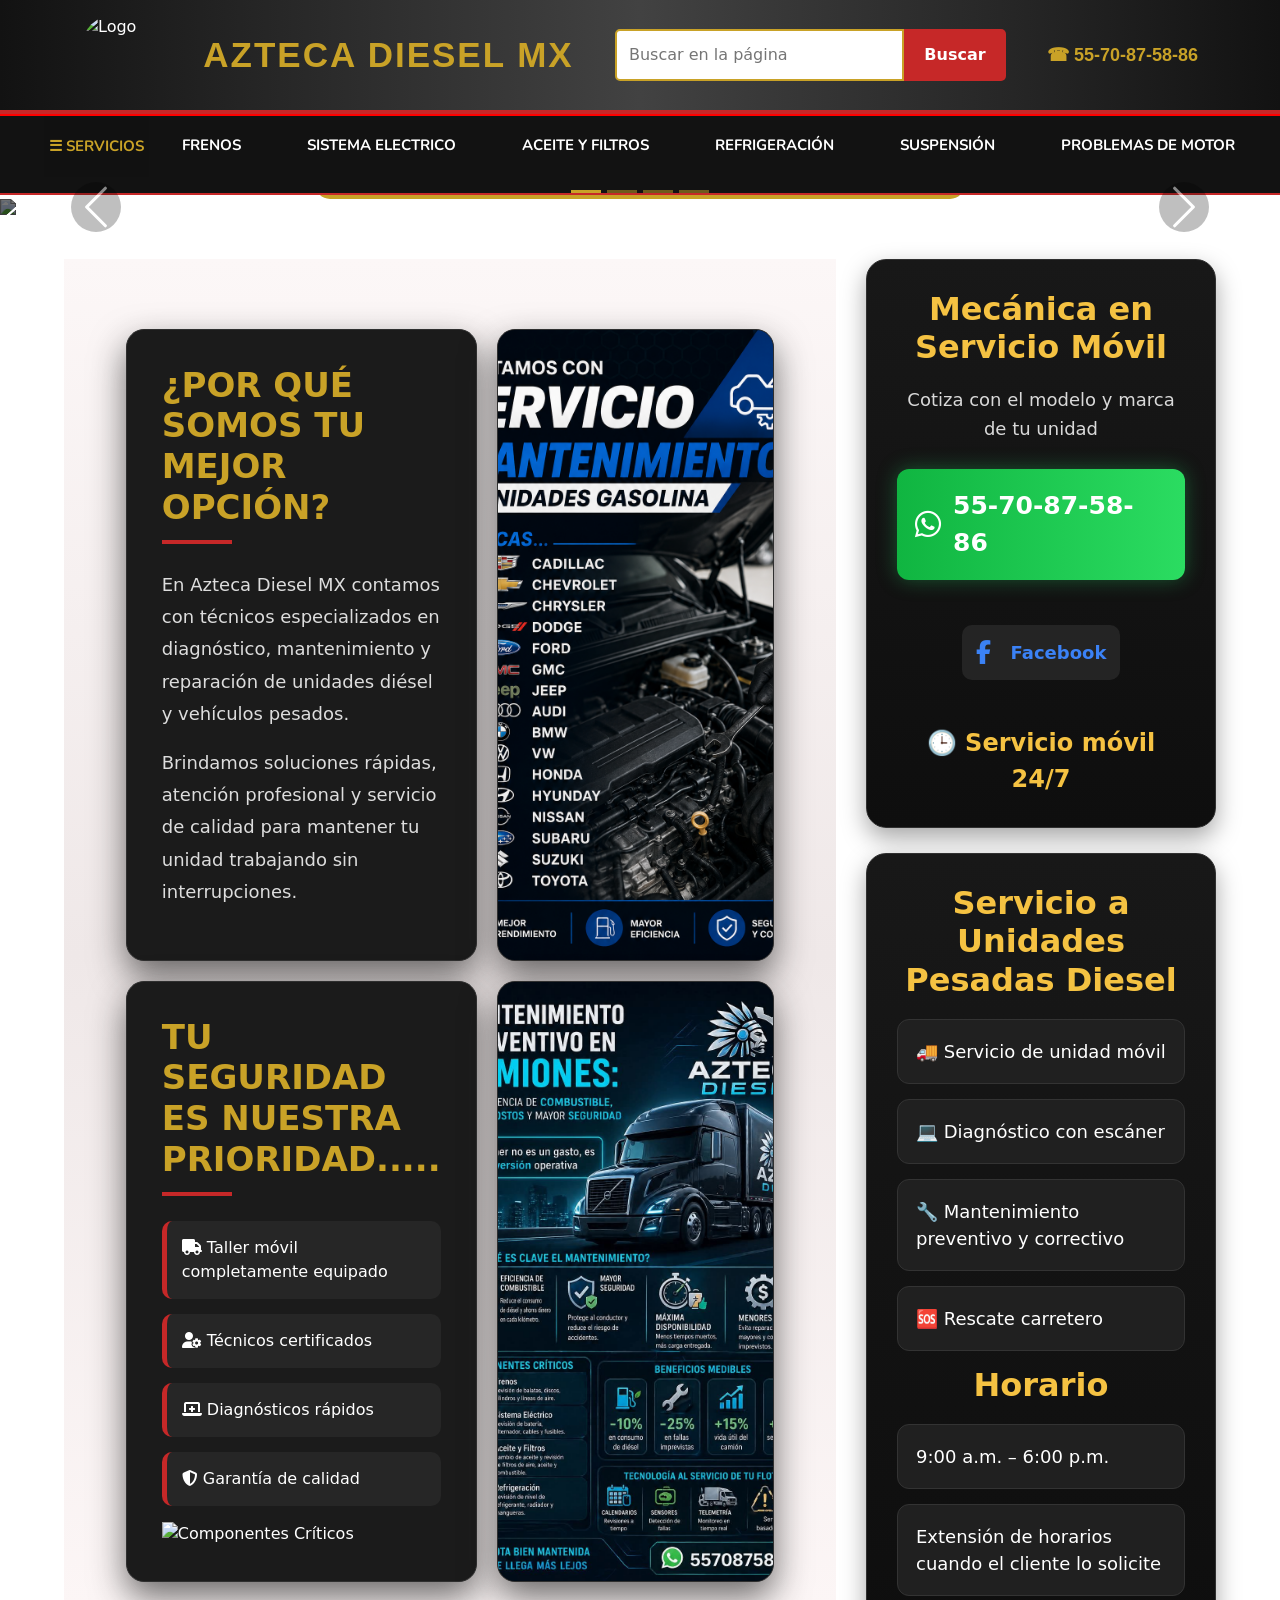
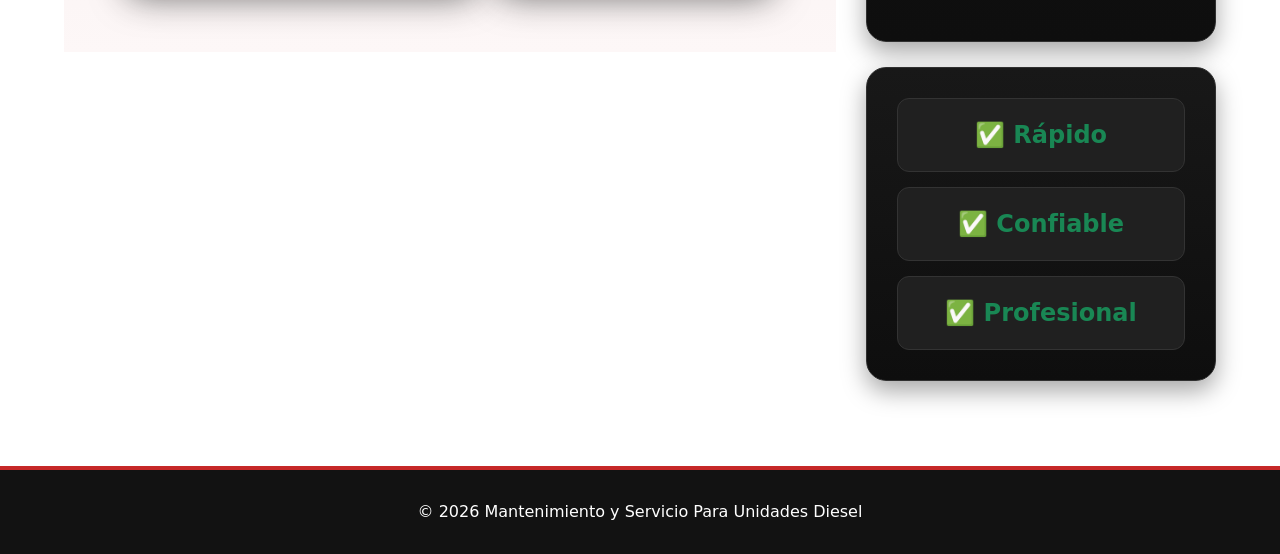
==== commit a2b7bfa8: "Update index.html" ====
--- a/index.html
+++ b/index.html
@@ -355,17 +355,6 @@
 
         </div>
         
-        <div class="horarios-box">
-
-            <h2>Horario</h2>
-
-            <ul>
-                <li>9:00 a.m. – 6:00 p.m. </li>
-                <li>Extensión de horarios cuando el cliente lo solicite</li>
-            </ul>
-            
-
-        </div>
 
         <div class="servicios-box">
 
@@ -376,6 +365,13 @@
                 <li>💻 Diagnóstico con escáner</li>
                 <li>🔧 Mantenimiento preventivo y correctivo</li>
                 <li>🆘 Rescate carretero</li>
+            </ul>
+
+            <h2>Horario</h2>
+
+            <ul>
+                <li>9:00 a.m. – 6:00 p.m. </li>
+                <li>Extensión de horarios cuando el cliente lo solicite</li>
             </ul>
 
         </div>
